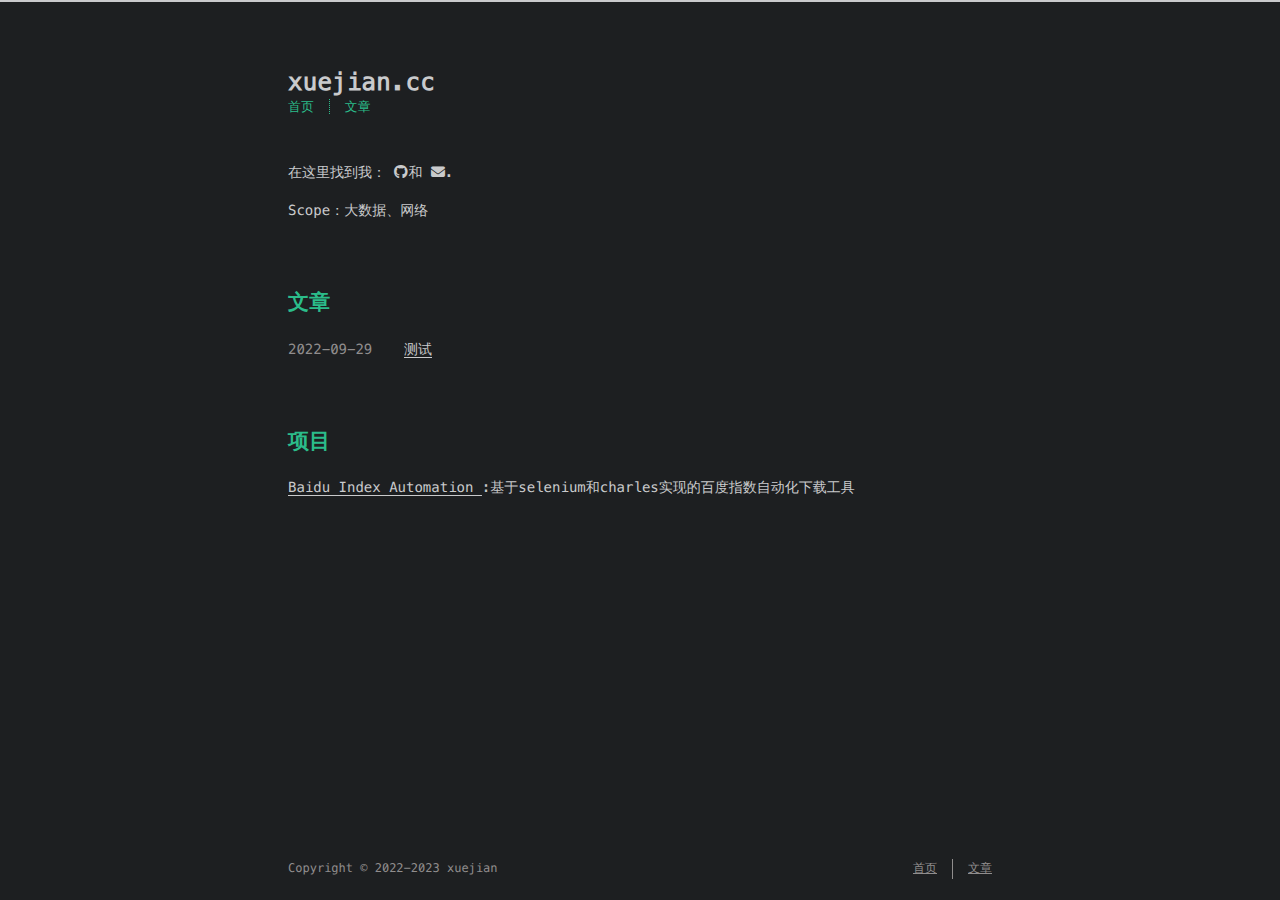
==== index.html @ 77fea851 "Site updated: 2023-05-03 21:29:21" ====
<!DOCTYPE html><html lang="zh"><head><meta charset="utf-8"><meta http-equiv="X-UA-Compatible" content="IE=edge"><meta name="HandheldFriendly" content="True"><meta name="viewport" content="width=device-width,initial-scale=1,maximum-scale=5"><meta property="og:type" content="website"><meta property="og:title" content="xuejian.cc"><meta property="og:url" content="https://xuejian.cc/index.html"><meta property="og:site_name" content="xuejian.cc"><meta property="og:locale" content="zh_CN"><meta property="article:author" content="xuejian"><meta name="twitter:card" content="summary"><link rel="shortcut icon" href="/images/favicon.ico"><link rel="icon" type="image/png" href="/images/favicon-192x192.png" sizes="192x192"><link rel="apple-touch-icon" sizes="180x180" href="/images/apple-touch-icon.png"><title>xuejian.cc</title><link rel="stylesheet" href="/css/style.css"><meta name="generator" content="Hexo 6.2.0"></head><body class="max-width mx-auto px3 ltr"><div class="content index py4"><header id="header"><a href="/"><div id="title"><h1>xuejian.cc</h1></div></a><div id="nav"><ul><li class="icon"><a href="#" aria-label="目录"><i class="fas fa-bars fa-2x"></i></a></li><li><a href="/">首页</a></li><li><a href="/archives/">文章</a></li></ul></div></header><section id="about"><p>在这里找到我： <a class="icon" target="_blank" rel="noopener" href="https://github.com/xuej1an" aria-label="github"><i class="fab fa-github"></i></a>和 <a class="icon" target="_blank" rel="noopener" href="mailto:jen207@yeah.com" aria-label="mail"><i class="fas fa-envelope"></i></a>.</p><p>Scope：大数据、网络</p></section><section id="writing"><span class="h1"><a href="/archives/">文章</a></span><ul class="post-list"><li class="post-item"><div class="meta"><time datetime="2022-09-29T10:48:48.000Z" itemprop="datePublished">2022-09-29</time></div><span><a href="/2022/%E6%B5%8B%E8%AF%95/">测试</a></span></li></ul></section><section id="projects"><span class="h1"><a target="_blank" rel="noopener" href="https://github.com/xuej1an">项目</a></span><ul class="project-list"><li class="project-item"><a target="_blank" rel="noopener" href="https://github.com/xuej1an/baidu_index_automation">Baidu Index Automation </a>:<p>基于selenium和charles实现的百度指数自动化下载工具</p></li></ul></section><footer id="footer"><div class="footer-left">Copyright &copy; 2022-2023 xuejian</div><div class="footer-right"><nav><ul><li><a href="/">首页</a></li><li><a href="/archives/">文章</a></li></ul></nav></div></footer></div><link rel="preload" href="/lib/font-awesome/css/all.min.css" as="style" onload='this.onload=null,this.rel="stylesheet"'><noscript><link rel="stylesheet" href="/lib/font-awesome/css/all.min.css"></noscript><script src="/lib/jquery/jquery.min.js"></script><script src="/js/main.js"></script></body></html>
---- css/style.css ----
.inline{display:inline}.block{display:block}.inline-block{display:inline-block}.table{display:table}.table-cell{display:table-cell}.overflow-hidden{overflow:hidden}.overflow-scroll{overflow:scroll}.overflow-auto{overflow:auto}.clearfix:after,.clearfix:before{display:table;content:" "}.clearfix:after{clear:both}.left{float:left}.right{float:right}.fit{max-width:100%}.truncate{display:inline-block;overflow:hidden;text-overflow:ellipsis;white-space:nowrap}.max-width-1{max-width:24rem}.max-width-2{max-width:32rem}.max-width-3{max-width:48rem}.max-width-4{max-width:64rem}.border-box{box-sizing:border-box}.m0{margin:0}.mt0{margin-top:0}.mr0{margin-right:0}.mb0{margin-bottom:0}.ml0{margin-left:0}.mx0{margin-right:0;margin-left:0}.my0{margin-top:0;margin-bottom:0}.m1{margin:.5rem}.mt1{margin-top:.5rem}.mr1{margin-right:.5rem}.mb1{margin-bottom:.5rem}.ml1{margin-left:.5rem}.mx1{margin-right:.5rem;margin-left:.5rem}.my1{margin-top:.5rem;margin-bottom:.5rem}.m2{margin:1rem}.mt2{margin-top:1rem}.mr2{margin-right:1rem}.mb2{margin-bottom:1rem}.ml2{margin-left:1rem}.mx2{margin-right:1rem;margin-left:1rem}.my2{margin-top:1rem;margin-bottom:1rem}.m3{margin:2rem}.mt3{margin-top:2rem}.mr3{margin-right:2rem}.mb3{margin-bottom:2rem}.ml3{margin-left:2rem}.mx3{margin-right:2rem;margin-left:2rem}.my3{margin-top:2rem;margin-bottom:2rem}.m4{margin:4rem}.mt4{margin-top:4rem}.mr4{margin-right:4rem}.mb4{margin-bottom:4rem}.ml4{margin-left:4rem}.mx4{margin-right:4rem;margin-left:4rem}.my4{margin-top:4rem;margin-bottom:4rem}.mxn1{margin-right:-.5rem;margin-left:-.5rem}.mxn2{margin-right:-1rem;margin-left:-1rem}.mxn3{margin-right:-2rem;margin-left:-2rem}.mxn4{margin-right:-4rem;margin-left:-4rem}.ml-auto{margin-left:auto}.mr-auto{margin-right:auto}.mx-auto{margin-right:auto;margin-left:auto}.p0{padding:0}.pt0{padding-top:0}.pr0{padding-right:0}.pb0{padding-bottom:0}.pl0{padding-left:0}.px0{padding-right:0;padding-left:0}.py0{padding-top:0;padding-bottom:0}.p1{padding:.5rem}.pt1{padding-top:.5rem}.pr1{padding-right:.5rem}.pb1{padding-bottom:.5rem}.pl1{padding-left:.5rem}.py1{padding-top:.5rem;padding-bottom:.5rem}.px1{padding-right:.5rem;padding-left:.5rem}.p2{padding:1rem}.pt2{padding-top:1rem}.pr2{padding-right:1rem}.pb2{padding-bottom:1rem}.pl2{padding-left:1rem}.py2{padding-top:1rem;padding-bottom:1rem}.px2{padding-right:1rem;padding-left:1rem}.p3{padding:2rem}.pt3{padding-top:2rem}.pr3{padding-right:2rem}.pb3{padding-bottom:2rem}.pl3{padding-left:2rem}.py3{padding-top:2rem;padding-bottom:2rem}.px3{padding-right:2rem;padding-left:2rem}.p4{padding:4rem}.pt4{padding-top:4rem}.pr4{padding-right:4rem}.pb4{padding-bottom:4rem}.pl4{padding-left:4rem}.py4{padding-top:4rem;padding-bottom:4rem}.px4{padding-right:4rem;padding-left:4rem}body .h1,body h1{display:block;margin-top:3rem;margin-bottom:1rem;color:#2bbc8a;letter-spacing:.01em;font-weight:700;font-style:normal;font-size:1.5em;-moz-osx-font-smoothing:grayscale;-webkit-font-smoothing:antialiased}body .h2,body h2{position:relative;display:block;margin-top:2rem;margin-bottom:.5rem;color:#eee;text-transform:none;letter-spacing:normal;font-weight:700;font-size:1rem}body h3{color:#eee;text-decoration:underline;font-weight:700;font-size:.9rem}body h4,body h5,body h6{display:inline;text-decoration:none;color:#ccc;font-weight:700;font-size:.9rem}body h3,body h4,body h5,body h6{margin-top:.9rem;margin-bottom:.5rem}body hr{border:.5px dashed #ccc;opacity:.5;margin:0;margin-top:20px;margin-bottom:20px}body strong{font-weight:700}body cite,body em{font-style:italic}body sub,body sup{position:relative;vertical-align:baseline;font-size:.75em;line-height:0}body sup{top:-.5em}body sub{bottom:-.2em}body small{font-size:.85em}body abbr,body acronym{border-bottom:1px dotted}body dl,body ol,body ul{line-height:1.725}body ol ol,body ol ul,body ul ol,body ul ul{margin-top:0;margin-bottom:0}body ol{list-style:decimal}body dt{font-weight:700}body table{width:100%;border-collapse:collapse;text-align:left;font-size:12px;overflow:auto;display:block}body th{padding:8px;border-bottom:1px dashed #908d8d;color:#eee;font-weight:700;font-size:13px}body td{padding:0 8px;border-bottom:none}@font-face{font-style:normal;font-family:"Meslo LG";src:local("Meslo LG S"),url("../lib/meslo-LG/MesloLGS-Regular.ttf") format("truetype")}*,:after,:before{box-sizing:border-box}*{scrollbar-color:#999 transparent}::-webkit-scrollbar{width:8px;height:6px}::-webkit-scrollbar-track{background:0 0}::-webkit-scrollbar-thumb{background-color:#999;border-radius:6px}::-webkit-scrollbar-thumb:hover{background-color:#7a7a7a}::-webkit-scrollbar-thumb:active{background-color:#6b6b6b}html{margin:0;padding:0;height:100%;border-top:2px solid #c9cacc;-webkit-text-size-adjust:100%;-ms-text-size-adjust:100%}body{margin:0;height:100%;background-color:#1d1f21;color:#c9cacc;font-display:swap;font-weight:400;font-size:14px;font-family:Menlo,"Meslo LG",monospace;line-height:1.725;text-rendering:geometricPrecision;flex:1;-moz-osx-font-smoothing:grayscale;-webkit-font-smoothing:antialiased}.content{position:relative;display:flex;flex-direction:column;min-height:100%;overflow-wrap:break-word}.content p{hyphens:auto;-moz-hyphens:auto;-ms-hyphens:auto;-webkit-hyphens:auto}.content code{hyphens:manual;-moz-hyphens:manual;-ms-hyphens:manual;-webkit-hyphens:manual}.content a{color:#c9cacc;text-decoration:none;background-image:linear-gradient(transparent,transparent 5px,#c9cacc 5px,#c9cacc);background-position:bottom;background-size:100% 6px;background-repeat:repeat-x}.content a:hover{background-image:linear-gradient(transparent,transparent 4px,#d480aa 4px,#d480aa)}.content a.icon{background:0 0}.content a.icon:hover{color:#d480aa}.content .h1 a,.content h1 a,.content h2 a,.content h3 a,.content h4 a,.content h5 a,.content h6 a{background:0 0;color:inherit;text-decoration:none}.content .h1 a:hover,.content h1 a:hover,.content h2 a:hover,.content h3 a:hover,.content h4 a:hover,.content h5 a:hover,.content h6 a:hover{background-image:linear-gradient(transparent,transparent 6px,#d480aa 6px,#d480aa);background-position:bottom;background-size:100% 6px;background-repeat:repeat-x}.content h6 a{background:0 0;color:inherit;text-decoration:none}.content h6 a:hover{background-image:linear-gradient(transparent,transparent 6px,#d480aa 6px,#d480aa);background-position:bottom;background-size:100% 6px;background-repeat:repeat-x}@media (min-width:540px){.image-wrap{flex-direction:row;margin-bottom:2rem}.image-wrap .image-block{flex:1 0 35%;margin-right:2rem}.image-wrap p{flex:1 0 65%}}.max-width{max-width:48rem}@media (max-width:480px){.px3{padding-right:1rem;padding-left:1rem}.my4{margin-top:2rem;margin-bottom:2rem}}@media (min-width:480px){p{text-align:justify}}#header{margin:0 auto 2rem;width:100%}#header .h1,#header h1{margin-top:0;margin-bottom:0;color:#c9cacc;letter-spacing:.01em;font-weight:700;font-style:normal;font-size:1.5rem;line-height:2rem;-moz-osx-font-smoothing:grayscale;-webkit-font-smoothing:antialiased}#header a{background:0 0;color:inherit;text-decoration:none}#header #logo{display:inline-block;float:left;margin-right:20px;width:50px;height:50px;border-radius:5px;background-size:50px 50px;background-repeat:no-repeat;filter:grayscale(100%);-webkit-filter:grayscale(100%)}#header #nav{color:#2bbc8a;letter-spacing:.01em;font-weight:500;font-style:normal;font-size:.8rem}#header #nav ul{margin:0;padding:0;list-style-type:none;line-height:15px}#header #nav ul a{margin-right:15px;color:#2bbc8a}#header #nav ul a:hover{background-image:linear-gradient(transparent,transparent 5px,#2bbc8a 5px,#2bbc8a);background-position:bottom;background-size:100% 6px;background-repeat:repeat-x}#header #nav ul li{display:inline-block;margin-right:15px;border-right:1px dotted;border-color:#2bbc8a;vertical-align:middle}#header #nav ul .icon{display:none}#header #nav ul li:last-child{margin-right:0;border-right:0}#header #nav ul li:last-child a{margin-right:0}#header:hover #logo{filter:none;-webkit-filter:none}@media screen and (max-width:480px){#header #title{display:table;margin-right:5rem;min-height:50px}#header #title h1{display:table-cell;vertical-align:middle}#header #nav ul a:hover{background:0 0}#header #nav ul li{display:none;border-right:0}#header #nav ul li.icon{position:absolute;top:77px;right:1rem;display:inline-block}#header #nav ul.responsive li{display:block}#header #nav li:not(:first-child){padding-top:1rem;padding-left:70px;font-size:1rem}}#header-post{position:fixed;top:2rem;right:0;display:inline-block;float:right;z-index:100}#header-post a{background:0 0;color:inherit;text-decoration:none;font-weight:500}#header-post a.icon{background:0 0}#header-post a.icon:hover{color:#d480aa}#header-post ol{list-style-type:none}#header-post ul{display:inline-block;margin:0;padding:0;list-style-type:none}#header-post ul li{display:inline-block;margin-right:15px;vertical-align:middle}#header-post ul li:last-child{margin-right:0}#header-post #menu-icon{float:right;margin-right:2rem;margin-left:15px}#header-post #menu-icon:hover{color:#2bbc8a}#header-post #menu-icon-tablet{float:right;margin-right:2rem;margin-left:15px}#header-post #menu-icon-tablet:hover{color:#2bbc8a}#header-post #top-icon-tablet{position:fixed;right:2rem;bottom:2rem;margin-right:2rem;margin-left:15px}#header-post #top-icon-tablet:hover{color:#2bbc8a}#header-post .active{color:#2bbc8a}#header-post #menu{display:none;margin-right:2rem}#header-post #nav{color:#2bbc8a;letter-spacing:.01em;font-weight:200;font-style:normal;font-size:.8rem}#header-post #nav ul{line-height:15px}#header-post #nav ul a{margin-right:15px;color:#2bbc8a}#header-post #nav ul a:hover{background-image:linear-gradient(transparent,transparent 5px,#2bbc8a 5px,#2bbc8a);background-position:bottom;background-size:100% 6px;background-repeat:repeat-x}#header-post #nav ul li{border-right:1px dotted #2bbc8a}#header-post #nav ul li:last-child{margin-right:0;border-right:0}#header-post #nav ul li:last-child a{margin-right:0}#header-post #actions{float:right;margin-top:2rem;margin-right:2rem;width:100%;text-align:right}#header-post #actions ul{display:block}#header-post #actions .info{display:block;font-style:italic}#header-post #share{clear:both;padding-top:1rem;padding-right:2rem;text-align:right}#header-post #share li{display:block;margin:0}#header-post #toc{float:right;clear:both;overflow:auto;margin-top:1rem;padding-right:2rem;max-width:20em;max-height:calc(95vh - 7rem);text-align:right}#header-post #toc a:hover{color:#d480aa}#header-post #toc .toc-level-1>.toc-link{display:none}#header-post #toc .toc-level-2{color:#c9cacc;font-size:.8rem}#header-post #toc .toc-level-2:before{color:#2bbc8a;content:"#"}#header-post #toc .toc-level-3{color:#908d8d;font-size:.7rem}#header-post #toc .toc-level-4{color:#747070;font-size:.4rem}#header-post #toc .toc-level-5{display:none}#header-post #toc .toc-level-6{display:none}#header-post #toc .toc-number{display:none}@media screen and (max-width:500px){#header-post{display:none}}@media screen and (max-width:900px){#header-post #menu-icon{display:none}#header-post #actions{display:none}}@media screen and (max-width:1199px){#header-post #toc{display:none}}@media screen and (min-width:900px){#header-post #menu-icon-tablet{display:none!important}#header-post #top-icon-tablet{display:none!important}}@media screen and (min-width:1199px){#header-post #actions{width:auto}#header-post #actions ul{display:inline-block;float:right}#header-post #actions .info{display:inline;float:left;margin-right:2rem;font-style:italic}}@media print{#header-post{display:none}#footer-post-container{display:none}}#footer-post{position:fixed;right:0;bottom:0;left:0;z-index:5000000;width:100%;border-top:1px solid #908d8d;background:#212326;transition:opacity .2s}#footer-post a{background:0 0;color:inherit;text-decoration:none}#footer-post a.icon{background:0 0}#footer-post a.icon:hover{color:#d480aa}#footer-post #nav-footer{padding-right:1rem;padding-left:1rem;background:#323539;text-align:center}#footer-post #nav-footer a{color:#2bbc8a;font-size:1em}#footer-post #nav-footer a:hover{background-image:linear-gradient(transparent,transparent 5px,#2bbc8a 5px,#2bbc8a);background-position:bottom;background-size:100% 6px;background-repeat:repeat-x}#footer-post #nav-footer ul{display:table;margin:0;padding:0;width:100%;list-style-type:none}#footer-post #nav-footer ul li{display:inline-table;padding:10px;width:20%;vertical-align:middle}#footer-post #actions-footer{overflow:auto;margin-top:1rem;margin-bottom:1rem;padding-right:1rem;padding-left:1rem;width:100%;text-align:center;white-space:nowrap}#footer-post #actions-footer a{display:inline-block;padding-left:1rem;color:#2bbc8a}#footer-post #share-footer{padding-right:1rem;padding-left:1rem;background:#323539;text-align:center}#footer-post #share-footer ul{display:table;margin:0;padding:0;width:100%;list-style-type:none}#footer-post #share-footer ul li{display:inline-table;padding:10px;width:20%;vertical-align:middle}#footer-post #toc-footer{clear:both;padding-top:1rem;padding-bottom:1rem;background:#323539;text-align:left}#footer-post #toc-footer ol{margin:0;padding-left:20px;list-style-type:none}#footer-post #toc-footer ol li{line-height:30px}#footer-post #toc-footer a:hover{color:#d480aa}#footer-post #toc-footer .toc-level-1>.toc-link{display:none}#footer-post #toc-footer .toc-level-2{color:#c9cacc;font-size:.8rem}#footer-post #toc-footer .toc-level-2:before{color:#2bbc8a;content:"#"}#footer-post #toc-footer .toc-level-3{color:#908d8d;font-size:.7rem;line-height:15px}#footer-post #toc-footer .toc-level-4{display:none}#footer-post #toc-footer .toc-level-5{display:none}#footer-post #toc-footer .toc-level-6{display:none}#footer-post #toc-footer .toc-number{display:none}@media screen and (min-width:500px){#footer-post-container{display:none}}.post-list{padding:0}.post-list .post-item{margin-bottom:1rem;margin-left:0;list-style-type:none}.post-list .post-item .meta{display:block;margin-right:16px;min-width:100px;color:#908d8d;font-size:14px}@media (min-width:480px){.post-list .post-item{display:flex;margin-bottom:5px}.post-list .post-item .meta{text-align:left}}.project-list{padding:0;list-style:none}.project-list .project-item{margin-bottom:5px}.project-list .project-item p{display:inline}article header .posttitle{margin-top:0;margin-bottom:0;text-transform:none;font-size:1.5em;line-height:1.25}article header .meta{margin-top:0;margin-bottom:1rem}article header .meta *{color:#ccc;font-size:.85rem}article header .author{text-transform:uppercase;letter-spacing:.01em;font-weight:700}article header .postdate{display:inline}article .content h2:before{position:absolute;top:-4px;left:-1rem;color:#2bbc8a;content:"#";font-weight:700;font-size:1.2rem}article .content img,article .content video{display:block;margin:auto;max-width:100%;height:auto}article .content .video-container{position:relative;overflow:hidden;padding-top:56.25%;height:0}article .content .video-container embed,article .content .video-container iframe,article .content .video-container object{position:absolute;top:0;left:0;margin-top:0;width:100%;height:100%}article .content blockquote{margin:1rem 10px;padding:.5em 10px;background:inherit;color:#ccffb6;quotes:"\201C" "\201D" "\2018" "\2019";font-weight:700}article .content blockquote p{margin:0}article .content blockquote:before{margin-right:.25em;color:#ccffb6;content:"\201C";vertical-align:-.4em;font-size:2em;line-height:.1em}article .content blockquote footer{margin:line-height 0;color:#908d8d;font-size:12px}article .content blockquote footer a{background-image:linear-gradient(transparent,transparent 5px,#908d8d 5px,#908d8d);color:#908d8d}article .content blockquote footer a:hover{background-image:linear-gradient(transparent,transparent 4px,#a6a4a4 4px,#a6a4a4);color:#a6a4a4}article .content blockquote footer cite:before{padding:0 .5em;content:"—"}article .content .pullquote{margin:0;width:45%;text-align:left}article .content .pullquote.left{margin-right:1em;margin-left:.5em}article .content .pullquote.right{margin-right:.5em;margin-left:1em}article .content .caption{position:relative;display:block;margin-top:.5em;color:#908d8d;text-align:center;font-size:.9em}.posttitle{text-transform:none;font-size:1.5em;line-height:1.25}.article-tag .tag-link{background-image:linear-gradient(transparent,transparent 10px,#d480aa 10px,#d480aa);background-position:bottom;background-size:100% 6px;background-repeat:repeat-x}.article-tag .tag-link:before{content:"#"}.article-category .category-link{background-image:linear-gradient(transparent,transparent 10px,#d480aa 10px,#d480aa);background-position:bottom;background-size:100% 6px;background-repeat:repeat-x}@media (min-width:480px){.article-category,.article-tag{display:inline}.article-category:before,.article-tag:before{content:"|"}}#archive .post-year{list-style-type:none}#archive .post-list{padding:0}#archive .post-list .post-item{margin-bottom:1rem;margin-left:0;list-style-type:none}#archive .post-list .post-item .meta{display:block;margin-right:16px;min-width:100px;color:#908d8d;font-size:14px}@media (min-width:480px){#archive .post-list .post-item{display:flex;margin-bottom:5px;margin-left:1rem}#archive .post-list .post-item .meta{text-align:left}}.blog-post-comments{margin-top:4rem}#footer{position:absolute;bottom:0;margin-bottom:10px;width:100%;color:#908d8d;vertical-align:top;text-align:center;font-size:12px}#footer ul{margin:0;padding:0;list-style:none}#footer li{display:inline-block;margin-right:15px;border-right:1px solid;border-color:#908d8d;vertical-align:middle}#footer li a{margin-right:15px}#footer li:last-child{margin-right:0;border-right:0}#footer li:last-child a{margin-right:0}#footer a{color:#908d8d;text-decoration:underline;background-image:none}#footer a:hover{color:#a6a4a4}#footer .footer-left{height:20px;vertical-align:middle;line-height:20px}@media (min-width:39rem){#footer{display:flex;flex-flow:row wrap;justify-content:space-between;align-items:center;align-content:center;margin-bottom:20px}#footer .footer-left{align-self:flex-start;margin-right:20px}#footer .footer-right{align-self:flex-end}}.pagination{display:inline-block;margin-top:2rem;width:100%;text-align:center}.pagination .page-number{color:#c9cacc;font-size:.8rem}.pagination a{padding:4px 6px;border-radius:5px;background-image:none;color:#c9cacc;text-decoration:none}.pagination a:hover{background-image:none}.pagination a:hover:not(.active){color:#eee}.search-input{padding:4px 7px;width:100%;outline:0;border:solid 1px #ccc;border-radius:5px;background-color:#1d1f21;color:#c9cacc;font-size:1.2rem;-webkit-border-radius:5px;-moz-border-radius:5px}.search-input:focus{border:solid 1px #2bbc8a}#search-result ul.search-result-list{padding:0;list-style-type:none}#search-result li{margin:2em auto}#search-result a.search-result-title{background-image:none;color:#c9cacc;text-transform:capitalize;font-weight:700;line-height:1.2}#search-result p.search-result{overflow:hidden;margin:.4em auto;max-height:13em;text-align:justify;font-size:.8em}#search-result em.search-keyword{border-bottom:1px dashed #d480aa;color:#d480aa;font-weight:700}.search-no-result{display:none;padding-bottom:.5em;color:#c9cacc}#tag-cloud .tag-cloud-title{color:#908d8d}#tag-cloud .tag-cloud-tags{clear:both;text-align:center}#tag-cloud .tag-cloud-tags a{display:inline-block;margin:10px}.tooltipped{position:relative}.tooltipped::after{position:absolute;z-index:1000000;display:none;padding:.2em .5em;-webkit-font-smoothing:subpixel-antialiased;color:#1d1f21;font-display:swap;font-weight:400;font-size:11.200000000000001px;font-family:Menlo,"Meslo LG",monospace;line-height:1.725;text-rendering:geometricPrecision;text-align:center;word-wrap:break-word;white-space:pre;content:attr(aria-label);background:#c9cacc;border-radius:3px;opacity:0}.tooltipped::before{position:absolute;z-index:1000001;display:none;width:0;height:0;color:#c9cacc;pointer-events:none;content:'';border:6px solid transparent;opacity:0}.tooltipped:active::after,.tooltipped:active::before,.tooltipped:focus::after,.tooltipped:focus::before,.tooltipped:hover::after,.tooltipped:hover::before{display:inline-block;text-decoration:none;animation-name:tooltip-appear;animation-duration:.1s;animation-fill-mode:forwards;animation-timing-function:ease-in}.tooltipped-s::after,.tooltipped-sw::after{top:100%;right:50%;margin-top:6px}.tooltipped-s::before,.tooltipped-sw::before{top:auto;right:50%;bottom:-7px;margin-right:-6px;border-bottom-color:#c9cacc}.tooltipped-sw::after{margin-right:-16px}.tooltipped-s::after{transform:translateX(50%)}@-moz-keyframes tooltip-appear{from{opacity:0}to{opacity:1}}@-webkit-keyframes tooltip-appear{from{opacity:0}to{opacity:1}}@-o-keyframes tooltip-appear{from{opacity:0}to{opacity:1}}@keyframes tooltip-appear{from{opacity:0}to{opacity:1}}#categories .category-list-title{color:#908d8d}#categories .category-list .category-list-item .category-list-count{color:#908d8d}#categories .category-list .category-list-item .category-list-count:before{content:" ("}#categories .category-list .category-list-item .category-list-count:after{content:")"}.highlight{background:#474949;color:#d1d9e1}.highlight .code .comment,.highlight .code .quote{color:#969896;font-style:italic}.highlight .code .addition,.highlight .code .keyword,.highlight .code .literal,.highlight .code .selector-tag,.highlight .code .type{color:#c9c}.highlight .code .number,.highlight .code .selector-attr,.highlight .code .selector-pseudo{color:#f99157}.highlight .code .doctag,.highlight .code .regexp,.highlight .code .string{color:#8abeb7}.highlight .code .built_in,.highlight .code .name,.highlight .code .section,.highlight .code .title{color:#b5bd68}.highlight .code .class .title,.highlight .code .selector-id,.highlight .code .template-variable,.highlight .code .variable{color:#fc6}.highlight .code .name,.highlight .code .section,.highlight .code .strong{font-weight:700}.highlight .code .bullet,.highlight .code .link,.highlight .code .meta,.highlight .code .subst,.highlight .code .symbol{color:#f99157}.highlight .code .deletion{color:#dc322f}.highlight .code .formula{background:#eee8d5}.highlight .code .attr,.highlight .code .attribute{color:#81a2be}.highlight .code .emphasis{font-style:italic}pre{overflow-x:auto;padding:10px 15px;padding-bottom:0;border:1px dotted #908d8d;border-radius:4px;font-size:13px;font-family:Menlo,"Meslo LG",monospace;line-height:22px;-webkit-border-radius:4px}pre code{display:block;padding:0;border:none}code{padding:0 5px;border:1px dotted #908d8d;border-radius:2px;-webkit-border-radius:2px}.highlight{overflow-x:auto;margin:1rem 0;padding:10px 15px;border-radius:4px;background:#212326;font-family:Menlo,"Meslo LG",monospace;-webkit-border-radius:4px}.highlight figcaption{margin:-5px 0 5px;color:#908d8d;font-size:.9em;transform:scale(1)}.highlight figcaption a{float:right;color:#908d8d;font-style:italic;font-size:.8em;background-image:linear-gradient(transparent,transparent 10px,#d480aa 10px,#d480aa);background-position:bottom;background-size:100% 6px;background-repeat:repeat-x}.highlight figcaption a:hover{color:#a6a4a4}.highlight figcaption content: "",.highlight figcaption:before{display:table}.highlight figcaption:after{clear:both}.highlight:hover .btn-copy{opacity:1}.highlight .btn-copy{font-size:1.2rem;position:absolute;right:20px;opacity:0;transition:opacity .2s ease-in}.highlight .btn-copy:hover{color:#2bbc8a}.highlight pre{margin:0;padding:0;border:none;background:0 0}.highlight table{width:auto}.highlight td.gutter{text-align:right;opacity:.2}.highlight .line{height:22px}
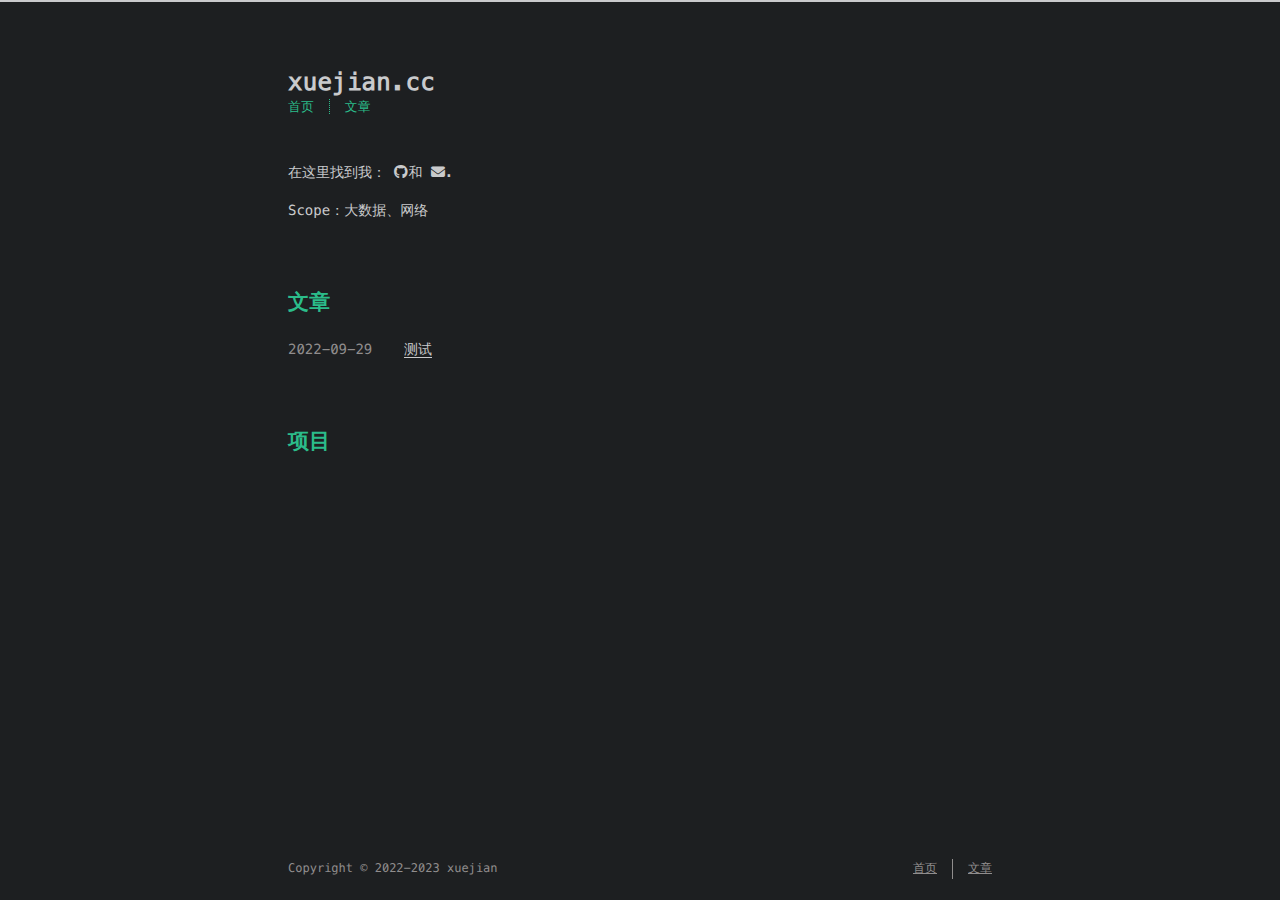
==== commit 24928c86: "Site updated: 2023-05-12 21:22:54" ====
--- a/index.html
+++ b/index.html
@@ -1 +1 @@
-<!DOCTYPE html><html lang="zh"><head><meta charset="utf-8"><meta http-equiv="X-UA-Compatible" content="IE=edge"><meta name="HandheldFriendly" content="True"><meta name="viewport" content="width=device-width,initial-scale=1,maximum-scale=5"><meta property="og:type" content="website"><meta property="og:title" content="xuejian.cc"><meta property="og:url" content="https://xuejian.cc/index.html"><meta property="og:site_name" content="xuejian.cc"><meta property="og:locale" content="zh_CN"><meta property="article:author" content="xuejian"><meta name="twitter:card" content="summary"><link rel="shortcut icon" href="/images/favicon.ico"><link rel="icon" type="image/png" href="/images/favicon-192x192.png" sizes="192x192"><link rel="apple-touch-icon" sizes="180x180" href="/images/apple-touch-icon.png"><title>xuejian.cc</title><link rel="stylesheet" href="/css/style.css"><meta name="generator" content="Hexo 6.2.0"></head><body class="max-width mx-auto px3 ltr"><div class="content index py4"><header id="header"><a href="/"><div id="title"><h1>xuejian.cc</h1></div></a><div id="nav"><ul><li class="icon"><a href="#" aria-label="目录"><i class="fas fa-bars fa-2x"></i></a></li><li><a href="/">首页</a></li><li><a href="/archives/">文章</a></li></ul></div></header><section id="about"><p>在这里找到我： <a class="icon" target="_blank" rel="noopener" href="https://github.com/xuej1an" aria-label="github"><i class="fab fa-github"></i></a>和 <a class="icon" target="_blank" rel="noopener" href="mailto:jen207@yeah.com" aria-label="mail"><i class="fas fa-envelope"></i></a>.</p><p>Scope：大数据、网络</p></section><section id="writing"><span class="h1"><a href="/archives/">文章</a></span><ul class="post-list"><li class="post-item"><div class="meta"><time datetime="2022-09-29T10:48:48.000Z" itemprop="datePublished">2022-09-29</time></div><span><a href="/2022/%E6%B5%8B%E8%AF%95/">测试</a></span></li></ul></section><section id="projects"><span class="h1"><a target="_blank" rel="noopener" href="https://github.com/xuej1an">项目</a></span><ul class="project-list"><li class="project-item"><a target="_blank" rel="noopener" href="https://github.com/xuej1an/baidu_index_automation">Baidu Index Automation </a>:<p>基于selenium和charles实现的百度指数自动化下载工具</p></li></ul></section><footer id="footer"><div class="footer-left">Copyright &copy; 2022-2023 xuejian</div><div class="footer-right"><nav><ul><li><a href="/">首页</a></li><li><a href="/archives/">文章</a></li></ul></nav></div></footer></div><link rel="preload" href="/lib/font-awesome/css/all.min.css" as="style" onload='this.onload=null,this.rel="stylesheet"'><noscript><link rel="stylesheet" href="/lib/font-awesome/css/all.min.css"></noscript><script src="/lib/jquery/jquery.min.js"></script><script src="/js/main.js"></script></body></html>+<!DOCTYPE html><html lang="zh"><head><meta charset="utf-8"><meta http-equiv="X-UA-Compatible" content="IE=edge"><meta name="HandheldFriendly" content="True"><meta name="viewport" content="width=device-width,initial-scale=1,maximum-scale=5"><meta property="og:type" content="website"><meta property="og:title" content="xuejian.cc"><meta property="og:url" content="https://xuejian.cc/index.html"><meta property="og:site_name" content="xuejian.cc"><meta property="og:locale" content="zh_CN"><meta property="article:author" content="xuejian"><meta name="twitter:card" content="summary"><link rel="shortcut icon" href="/images/favicon.ico"><link rel="icon" type="image/png" href="/images/favicon-192x192.png" sizes="192x192"><link rel="apple-touch-icon" sizes="180x180" href="/images/apple-touch-icon.png"><title>xuejian.cc</title><link rel="stylesheet" href="/css/style.css"><meta name="generator" content="Hexo 6.2.0"></head><body class="max-width mx-auto px3 ltr"><div class="content index py4"><header id="header"><a href="/"><div id="title"><h1>xuejian.cc</h1></div></a><div id="nav"><ul><li class="icon"><a href="#" aria-label="目录"><i class="fas fa-bars fa-2x"></i></a></li><li><a href="/">首页</a></li><li><a href="/archives/">文章</a></li></ul></div></header><section id="about"><p>在这里找到我： <a class="icon" target="_blank" rel="noopener" href="https://github.com/xuej1an" aria-label="github"><i class="fab fa-github"></i></a>和 <a class="icon" target="_blank" rel="noopener" href="mailto:jen207@yeah.com" aria-label="mail"><i class="fas fa-envelope"></i></a>.</p><p>Scope：大数据、网络</p></section><section id="writing"><span class="h1"><a href="/archives/">文章</a></span><ul class="post-list"><li class="post-item"><div class="meta"><time datetime="2022-09-29T10:48:48.000Z" itemprop="datePublished">2022-09-29</time></div><span><a href="/2022/%E6%B5%8B%E8%AF%95/">测试</a></span></li></ul></section><section id="projects"><span class="h1"><a target="_blank" rel="noopener" href="https://github.com/xuej1an">项目</a></span><ul class="project-list"></ul></section><footer id="footer"><div class="footer-left">Copyright &copy; 2022-2023 xuejian</div><div class="footer-right"><nav><ul><li><a href="/">首页</a></li><li><a href="/archives/">文章</a></li></ul></nav></div></footer></div><link rel="preload" href="/lib/font-awesome/css/all.min.css" as="style" onload='this.onload=null,this.rel="stylesheet"'><noscript><link rel="stylesheet" href="/lib/font-awesome/css/all.min.css"></noscript><script src="/lib/jquery/jquery.min.js"></script><script src="/js/main.js"></script></body></html>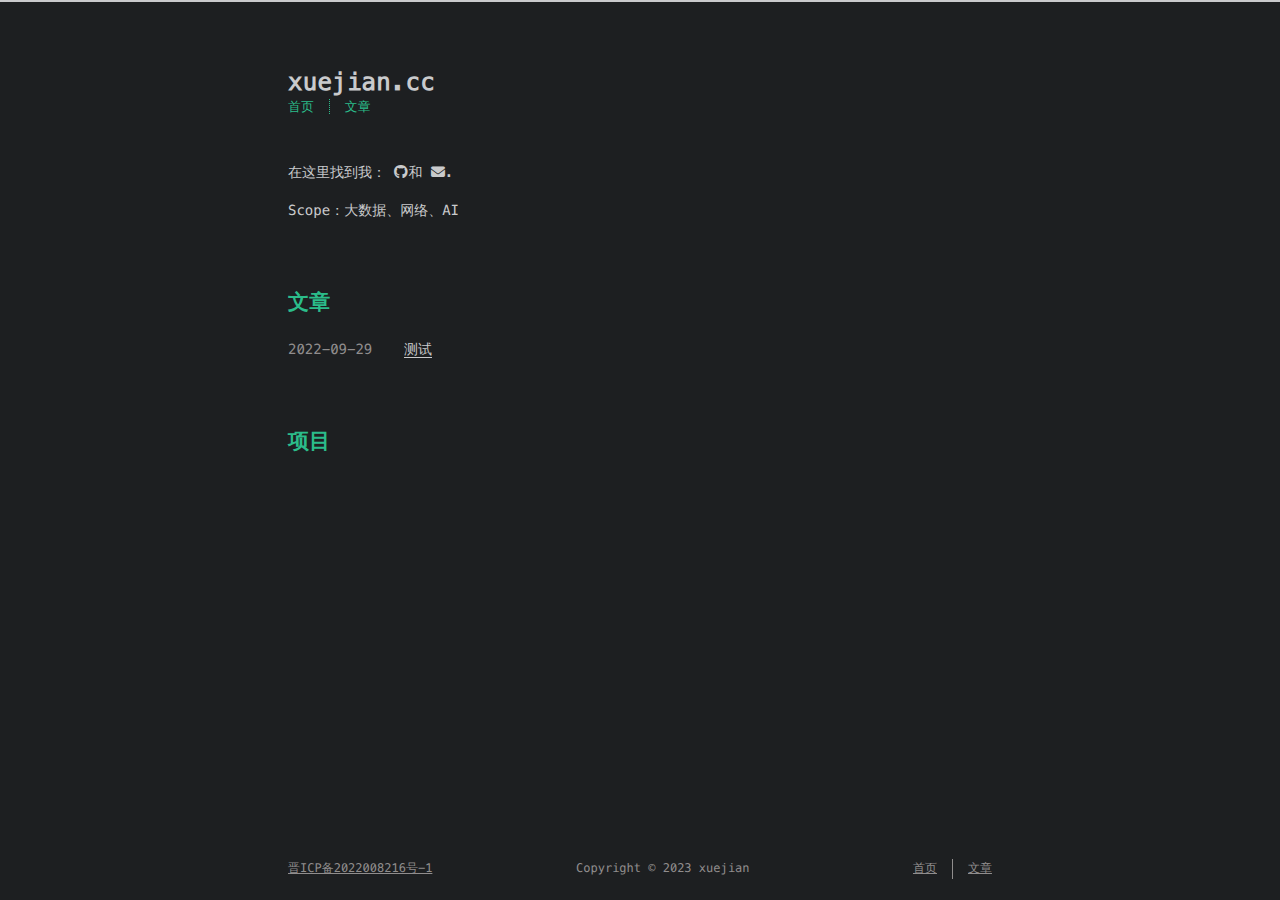
==== commit 525df544: "Site updated: 2023-05-12 21:24:56" ====
--- a/index.html
+++ b/index.html
@@ -1 +1 @@
-<!DOCTYPE html><html lang="zh"><head><meta charset="utf-8"><meta http-equiv="X-UA-Compatible" content="IE=edge"><meta name="HandheldFriendly" content="True"><meta name="viewport" content="width=device-width,initial-scale=1,maximum-scale=5"><meta property="og:type" content="website"><meta property="og:title" content="xuejian.cc"><meta property="og:url" content="https://xuejian.cc/index.html"><meta property="og:site_name" content="xuejian.cc"><meta property="og:locale" content="zh_CN"><meta property="article:author" content="xuejian"><meta name="twitter:card" content="summary"><link rel="shortcut icon" href="/images/favicon.ico"><link rel="icon" type="image/png" href="/images/favicon-192x192.png" sizes="192x192"><link rel="apple-touch-icon" sizes="180x180" href="/images/apple-touch-icon.png"><title>xuejian.cc</title><link rel="stylesheet" href="/css/style.css"><meta name="generator" content="Hexo 6.2.0"></head><body class="max-width mx-auto px3 ltr"><div class="content index py4"><header id="header"><a href="/"><div id="title"><h1>xuejian.cc</h1></div></a><div id="nav"><ul><li class="icon"><a href="#" aria-label="目录"><i class="fas fa-bars fa-2x"></i></a></li><li><a href="/">首页</a></li><li><a href="/archives/">文章</a></li></ul></div></header><section id="about"><p>在这里找到我： <a class="icon" target="_blank" rel="noopener" href="https://github.com/xuej1an" aria-label="github"><i class="fab fa-github"></i></a>和 <a class="icon" target="_blank" rel="noopener" href="mailto:jen207@yeah.com" aria-label="mail"><i class="fas fa-envelope"></i></a>.</p><p>Scope：大数据、网络</p></section><section id="writing"><span class="h1"><a href="/archives/">文章</a></span><ul class="post-list"><li class="post-item"><div class="meta"><time datetime="2022-09-29T10:48:48.000Z" itemprop="datePublished">2022-09-29</time></div><span><a href="/2022/%E6%B5%8B%E8%AF%95/">测试</a></span></li></ul></section><section id="projects"><span class="h1"><a target="_blank" rel="noopener" href="https://github.com/xuej1an">项目</a></span><ul class="project-list"></ul></section><footer id="footer"><div class="footer-left">Copyright &copy; 2022-2023 xuejian</div><div class="footer-right"><nav><ul><li><a href="/">首页</a></li><li><a href="/archives/">文章</a></li></ul></nav></div></footer></div><link rel="preload" href="/lib/font-awesome/css/all.min.css" as="style" onload='this.onload=null,this.rel="stylesheet"'><noscript><link rel="stylesheet" href="/lib/font-awesome/css/all.min.css"></noscript><script src="/lib/jquery/jquery.min.js"></script><script src="/js/main.js"></script></body></html>+<!DOCTYPE html><html lang="zh"><head><meta charset="utf-8"><meta http-equiv="X-UA-Compatible" content="IE=edge"><meta name="HandheldFriendly" content="True"><meta name="viewport" content="width=device-width,initial-scale=1,maximum-scale=5"><meta property="og:type" content="website"><meta property="og:title" content="xuejian.cc"><meta property="og:url" content="https://xuejian.cc/index.html"><meta property="og:site_name" content="xuejian.cc"><meta property="og:locale" content="zh_CN"><meta property="article:author" content="xuejian"><meta name="twitter:card" content="summary"><link rel="shortcut icon" href="/images/favicon.ico"><link rel="icon" type="image/png" href="/images/favicon-192x192.png" sizes="192x192"><link rel="apple-touch-icon" sizes="180x180" href="/images/apple-touch-icon.png"><title>xuejian.cc</title><link rel="stylesheet" href="/css/style.css"><meta name="generator" content="Hexo 6.2.0"></head><body class="max-width mx-auto px3 ltr"><div class="content index py4"><header id="header"><a href="/"><div id="title"><h1>xuejian.cc</h1></div></a><div id="nav"><ul><li class="icon"><a href="#" aria-label="目录"><i class="fas fa-bars fa-2x"></i></a></li><li><a href="/">首页</a></li><li><a href="/archives/">文章</a></li></ul></div></header><section id="about"><p>在这里找到我： <a class="icon" target="_blank" rel="noopener" href="https://github.com/xuej1an" aria-label="github"><i class="fab fa-github"></i></a>和 <a class="icon" target="_blank" rel="noopener" href="mailto:jen207@yeah.com" aria-label="mail"><i class="fas fa-envelope"></i></a>.</p><p>Scope：大数据、网络、AI</p></section><section id="writing"><span class="h1"><a href="/archives/">文章</a></span><ul class="post-list"><li class="post-item"><div class="meta"><time datetime="2022-09-29T10:48:48.000Z" itemprop="datePublished">2022-09-29</time></div><span><a href="/2022/%E6%B5%8B%E8%AF%95/">测试</a></span></li></ul></section><section id="projects"><span class="h1"><a target="_blank" rel="noopener" href="https://github.com/xuej1an">项目</a></span><ul class="project-list"></ul></section><footer id="footer"><a href="https://beian.miit.gov.cn/" target="_blank">晋ICP备2022008216号-1</a><div class="footer-left">Copyright &copy; 2023 xuejian</div><div class="footer-right"><nav><ul><li><a href="/">首页</a></li><li><a href="/archives/">文章</a></li></ul></nav></div></footer></div><link rel="preload" href="/lib/font-awesome/css/all.min.css" as="style" onload='this.onload=null,this.rel="stylesheet"'><noscript><link rel="stylesheet" href="/lib/font-awesome/css/all.min.css"></noscript><script src="/lib/jquery/jquery.min.js"></script><script src="/js/main.js"></script></body></html>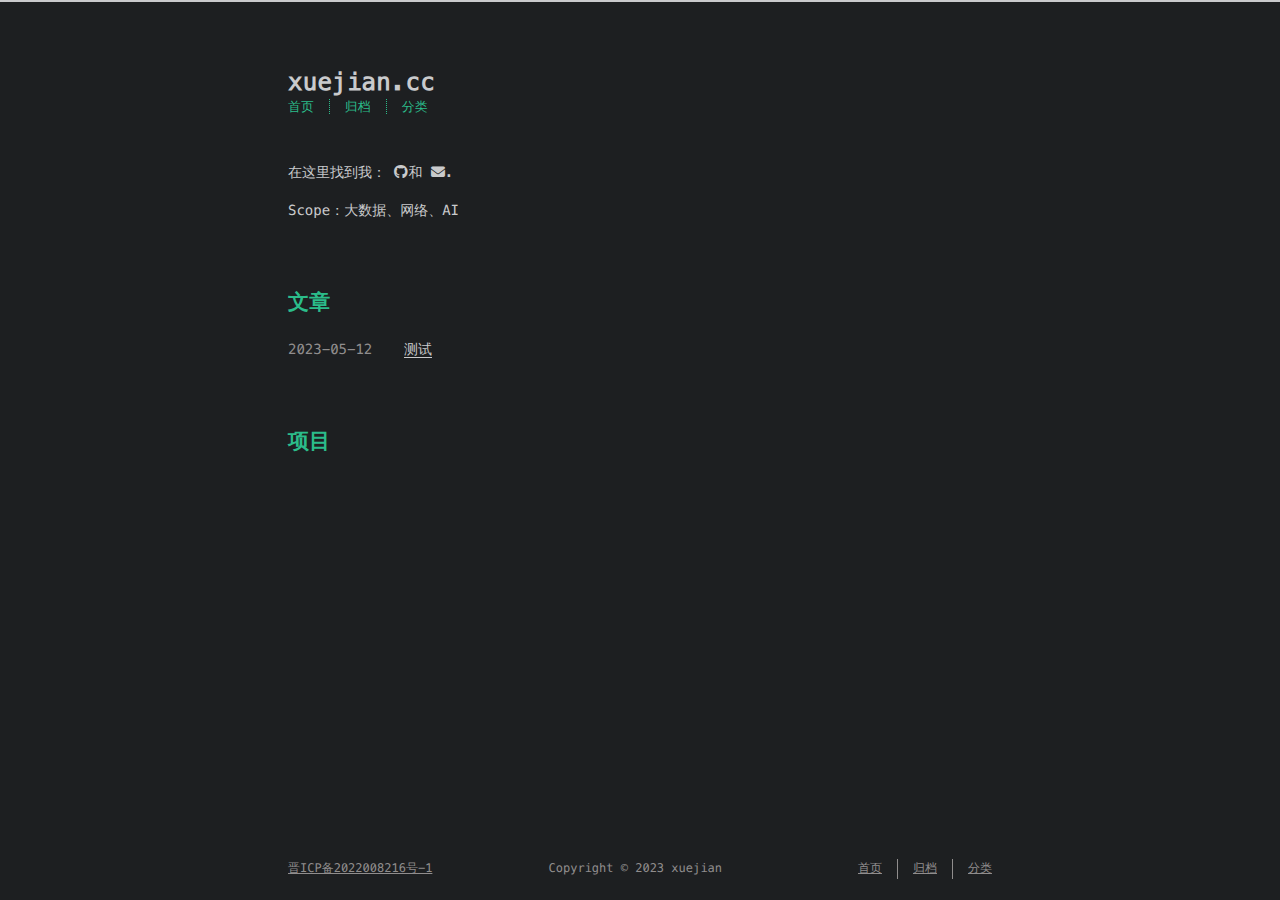
==== commit 27bb87c6: "Site updated: 2023-05-12 21:36:17" ====
--- a/index.html
+++ b/index.html
@@ -1 +1 @@
-<!DOCTYPE html><html lang="zh"><head><meta charset="utf-8"><meta http-equiv="X-UA-Compatible" content="IE=edge"><meta name="HandheldFriendly" content="True"><meta name="viewport" content="width=device-width,initial-scale=1,maximum-scale=5"><meta property="og:type" content="website"><meta property="og:title" content="xuejian.cc"><meta property="og:url" content="https://xuejian.cc/index.html"><meta property="og:site_name" content="xuejian.cc"><meta property="og:locale" content="zh_CN"><meta property="article:author" content="xuejian"><meta name="twitter:card" content="summary"><link rel="shortcut icon" href="/images/favicon.ico"><link rel="icon" type="image/png" href="/images/favicon-192x192.png" sizes="192x192"><link rel="apple-touch-icon" sizes="180x180" href="/images/apple-touch-icon.png"><title>xuejian.cc</title><link rel="stylesheet" href="/css/style.css"><meta name="generator" content="Hexo 6.2.0"></head><body class="max-width mx-auto px3 ltr"><div class="content index py4"><header id="header"><a href="/"><div id="title"><h1>xuejian.cc</h1></div></a><div id="nav"><ul><li class="icon"><a href="#" aria-label="目录"><i class="fas fa-bars fa-2x"></i></a></li><li><a href="/">首页</a></li><li><a href="/archives/">文章</a></li></ul></div></header><section id="about"><p>在这里找到我： <a class="icon" target="_blank" rel="noopener" href="https://github.com/xuej1an" aria-label="github"><i class="fab fa-github"></i></a>和 <a class="icon" target="_blank" rel="noopener" href="mailto:jen207@yeah.com" aria-label="mail"><i class="fas fa-envelope"></i></a>.</p><p>Scope：大数据、网络、AI</p></section><section id="writing"><span class="h1"><a href="/archives/">文章</a></span><ul class="post-list"><li class="post-item"><div class="meta"><time datetime="2022-09-29T10:48:48.000Z" itemprop="datePublished">2022-09-29</time></div><span><a href="/2022/%E6%B5%8B%E8%AF%95/">测试</a></span></li></ul></section><section id="projects"><span class="h1"><a target="_blank" rel="noopener" href="https://github.com/xuej1an">项目</a></span><ul class="project-list"></ul></section><footer id="footer"><a href="https://beian.miit.gov.cn/" target="_blank">晋ICP备2022008216号-1</a><div class="footer-left">Copyright &copy; 2023 xuejian</div><div class="footer-right"><nav><ul><li><a href="/">首页</a></li><li><a href="/archives/">文章</a></li></ul></nav></div></footer></div><link rel="preload" href="/lib/font-awesome/css/all.min.css" as="style" onload='this.onload=null,this.rel="stylesheet"'><noscript><link rel="stylesheet" href="/lib/font-awesome/css/all.min.css"></noscript><script src="/lib/jquery/jquery.min.js"></script><script src="/js/main.js"></script></body></html>+<!DOCTYPE html><html lang="zh"><head><meta charset="utf-8"><meta http-equiv="X-UA-Compatible" content="IE=edge"><meta name="HandheldFriendly" content="True"><meta name="viewport" content="width=device-width,initial-scale=1,maximum-scale=5"><meta property="og:type" content="website"><meta property="og:title" content="xuejian.cc"><meta property="og:url" content="https://xuejian.cc/index.html"><meta property="og:site_name" content="xuejian.cc"><meta property="og:locale" content="zh_CN"><meta property="article:author" content="xuejian"><meta name="twitter:card" content="summary"><link rel="shortcut icon" href="/images/favicon.ico"><link rel="icon" type="image/png" href="/images/favicon-192x192.png" sizes="192x192"><link rel="apple-touch-icon" sizes="180x180" href="/images/apple-touch-icon.png"><title>xuejian.cc</title><link rel="stylesheet" href="/css/style.css"><meta name="generator" content="Hexo 6.2.0"></head><body class="max-width mx-auto px3 ltr"><div class="content index py4"><header id="header"><a href="/"><div id="title"><h1>xuejian.cc</h1></div></a><div id="nav"><ul><li class="icon"><a href="#" aria-label="目录"><i class="fas fa-bars fa-2x"></i></a></li><li><a href="/">首页</a></li><li><a href="/archives/">归档</a></li><li><a href="/categories/">分类</a></li></ul></div></header><section id="about"><p>在这里找到我： <a class="icon" target="_blank" rel="noopener" href="https://github.com/xuej1an" aria-label="github"><i class="fab fa-github"></i></a>和 <a class="icon" target="_blank" rel="noopener" href="mailto:jen207@yeah.com" aria-label="mail"><i class="fas fa-envelope"></i></a>.</p><p>Scope：大数据、网络、AI</p></section><section id="writing"><span class="h1"><a href="/archives/">文章</a></span><ul class="post-list"><li class="post-item"><div class="meta"><time datetime="2023-05-12T10:48:48.000Z" itemprop="datePublished">2023-05-12</time></div><span><a href="/2023/%E6%B5%8B%E8%AF%95/">测试</a></span></li></ul></section><section id="projects"><span class="h1"><a target="_blank" rel="noopener" href="https://github.com/xuej1an">项目</a></span><ul class="project-list"></ul></section><footer id="footer"><a href="https://beian.miit.gov.cn/" target="_blank">晋ICP备2022008216号-1</a><div class="footer-left">Copyright &copy; 2023 xuejian</div><div class="footer-right"><nav><ul><li><a href="/">首页</a></li><li><a href="/archives/">归档</a></li><li><a href="/categories/">分类</a></li></ul></nav></div></footer></div><link rel="preload" href="/lib/font-awesome/css/all.min.css" as="style" onload='this.onload=null,this.rel="stylesheet"'><noscript><link rel="stylesheet" href="/lib/font-awesome/css/all.min.css"></noscript><script src="/lib/jquery/jquery.min.js"></script><script src="/js/main.js"></script></body></html>